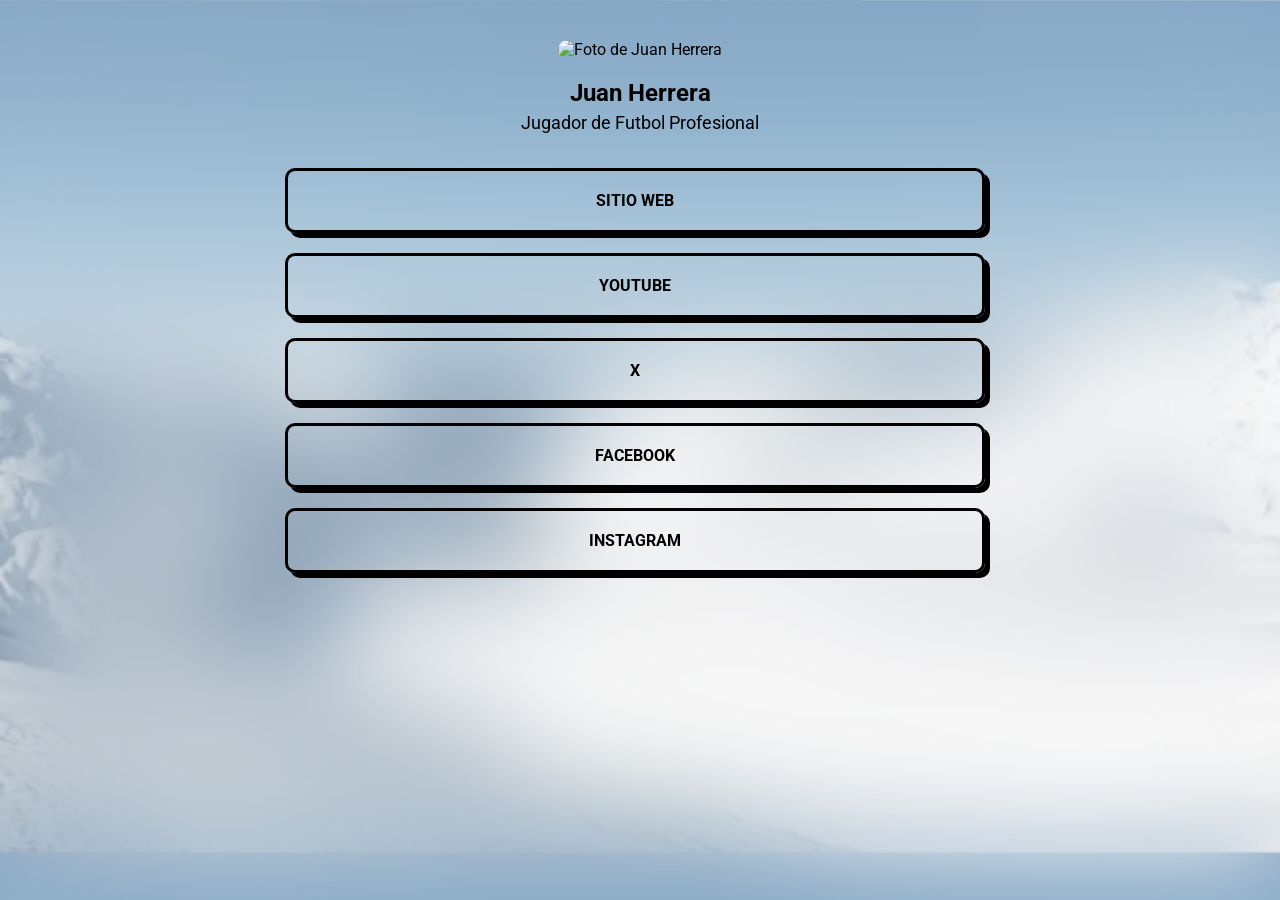
==== Links/index.html @ 7162a4f8 "Initial Commit" ====
<!DOCTYPE html>
<html lang="en">
<head>
    <meta charset="UTF-8">
    <meta name="viewport" content="width=device-width, initial-scale=1.0">
    <link rel="preconnect" href="https://fonts.googleapis.com">
    <link rel="preconnect" href="https://fonts.gstatic.com" crossorigin>
    <link href="https://fonts.googleapis.com/css2?family=Roboto:wght@100..900&display=swap" rel="stylesheet">

    <link rel="stylesheet" href="estilos.css">
    <title>Links</title>
</head>
<body>
    <main class="contenedor">
        <section class="bio">
            <img src="img/WhatsApp Image 2026-03-31 at 17.55.58.jpeg" alt=" Foto de Juan Herrera" class="foto">
            <h1 class="nombre">Juan Herrera</h1>
            <p class="descripcion">Jugador de Futbol Profesional</p>
        </section>
        <nav class="links">
            <a href="https://www.desarrolloweb.io" class="link sitio-web" target="_blank">Sitio Web</a>
            <a href="https://www.youtube.com/falconmasters" class="link youtube" target="_blank">Youtube</a>
            <a href="https://www.x.com/falconmasters" class="link x" target="_blank">X</a>
            <a href="https://www.facebook.com/falconmasters" class="link facebook" target="_blank">Facebook</a>
            <a href="https://www.instagram.com/" class="link instagram" target="_blank">Instagram</a>
        </nav>
    </main>
</body>
</html>
---- Links/estilos.css ----
*{
    padding: 0px;
    margin: 0px;
    box-sizing: border-box;
}

body{
    font-family: "Roboto", sans-serif;
    background-image: url('./../img/montaña-con-nieve.avif');
    background-size: cover;
    background-position: top;

    &::after{
        content: '';
        width: 100%;
        height: 100%;
        background: rgba(255, 255, 255, 0.3);
        position: absolute;
        top: 0;
        left: 0;
        backdrop-filter: blur(50px);
        z-index: 0;
    }
}

.contenedor{
    position: relative;
    z-index: 1;
    width: 90%;
    max-width: 700px;
    margin: auto;
    padding: 40px 0;

    .bio{
        text-align: center;
        margin-bottom: 40px;

        .foto{
            width: 150px;
            height: auto;
            aspect-ratio: 1/1;
            object-fit: cover;
            border-radius: 100px;
            margin-bottom: 20px;
        }

        .nombre{
            margin-bottom: 5px;
        }

        .descripcion{
            font-size: 18px;
        }
    }

    .links{
        .link{
            color: black;
            border: 3px solid black;
            border-radius: 10px;
            text-align: center;
            display: block;
            margin-bottom: 20px;
            text-decoration: none;
            text-transform: uppercase;
            padding: 20px;
            font-weight: 700;
            transition: 0.2s ease all;
            box-shadow: 5px 5px 0px 0px #000;
            transform: translate(-5px, -5px);

        
            &:hover{
                box-shadow: 2px 2px 0px 0px #000;
    }

            &:hover{
                color: #fff;
                transform: translate(0px, 0px);
            }

            &.sitio-web:hover{
                background: orange;
                color: black;
            }

            &.youtube:hover{
                background: #ff0000;
            }

            &.x:hover{
                background: #14171a;
            }

            &.facebook:hover{
                background: #1877f2;
            }

            &.instagram:hover{
                background: #c13584;
            }
        }
    }
}
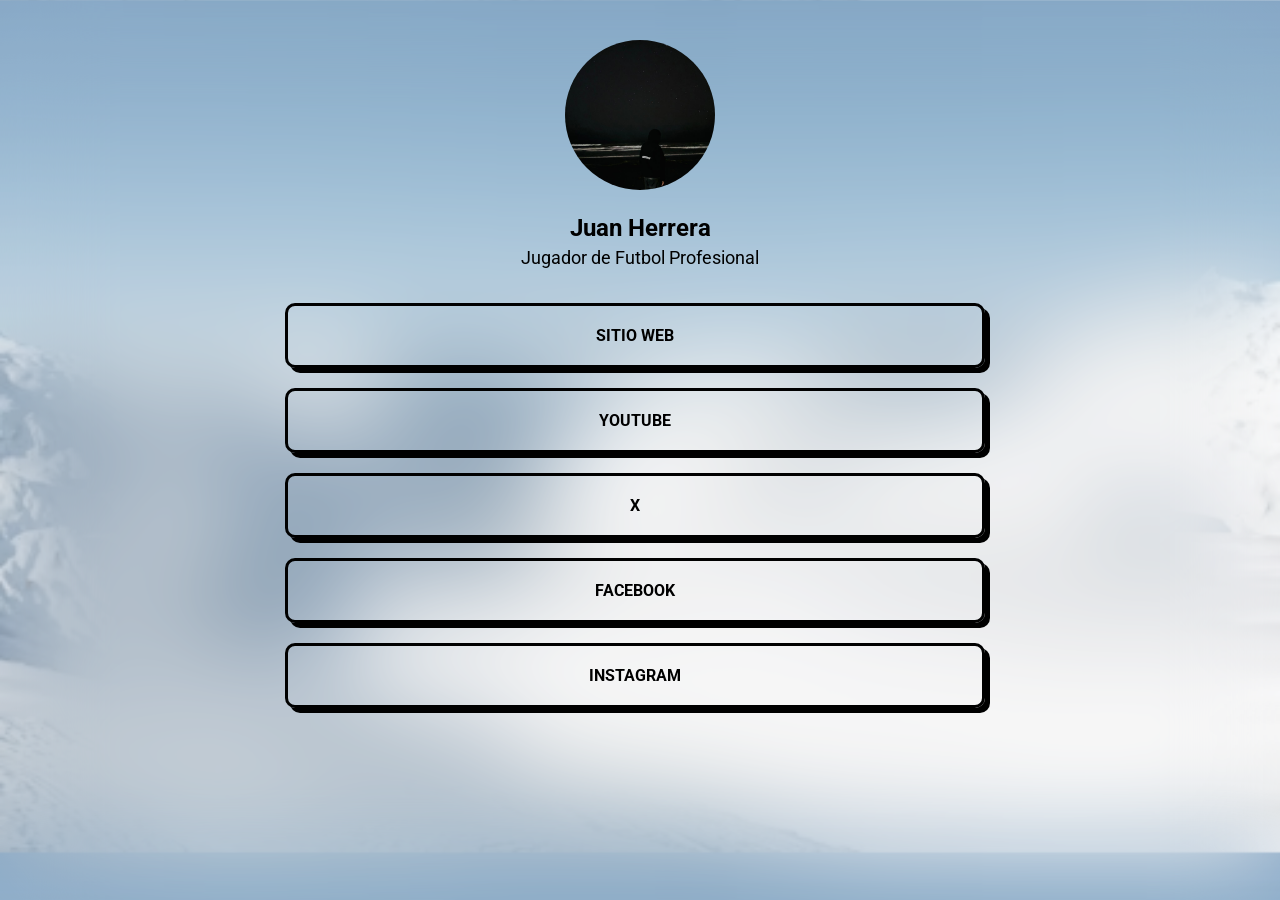
==== commit 2926cf39: "index" ====
--- a/Links/index.html
+++ b/Links/index.html
@@ -1,29 +1,58 @@
-<!DOCTYPE html>
+<!doctype html>
 <html lang="en">
-<head>
-    <meta charset="UTF-8">
-    <meta name="viewport" content="width=device-width, initial-scale=1.0">
-    <link rel="preconnect" href="https://fonts.googleapis.com">
-    <link rel="preconnect" href="https://fonts.gstatic.com" crossorigin>
-    <link href="https://fonts.googleapis.com/css2?family=Roboto:wght@100..900&display=swap" rel="stylesheet">
+  <head>
+    <meta charset="UTF-8" />
+    <meta name="viewport" content="width=device-width, initial-scale=1.0" />
+    <link rel="preconnect" href="https://fonts.googleapis.com" />
+    <link rel="preconnect" href="https://fonts.gstatic.com" crossorigin />
+    <link
+      href="https://fonts.googleapis.com/css2?family=Roboto:wght@100..900&display=swap"
+      rel="stylesheet"
+    />
 
-    <link rel="stylesheet" href="estilos.css">
+    <link rel="stylesheet" href="estilos.css" />
     <title>Links</title>
-</head>
-<body>
+  </head>
+  <body>
     <main class="contenedor">
-        <section class="bio">
-            <img src="img/WhatsApp Image 2026-03-31 at 17.55.58.jpeg" alt=" Foto de Juan Herrera" class="foto">
-            <h1 class="nombre">Juan Herrera</h1>
-            <p class="descripcion">Jugador de Futbol Profesional</p>
-        </section>
-        <nav class="links">
-            <a href="https://www.desarrolloweb.io" class="link sitio-web" target="_blank">Sitio Web</a>
-            <a href="https://www.youtube.com/falconmasters" class="link youtube" target="_blank">Youtube</a>
-            <a href="https://www.x.com/falconmasters" class="link x" target="_blank">X</a>
-            <a href="https://www.facebook.com/falconmasters" class="link facebook" target="_blank">Facebook</a>
-            <a href="https://www.instagram.com/" class="link instagram" target="_blank">Instagram</a>
-        </nav>
+      <section class="bio">
+        <img
+          src="../img/fotojuan.jpeg"
+          alt=" Foto de Juan Herrera"
+          class="foto"
+        />
+        <h1 class="nombre">Juan Herrera</h1>
+        <p class="descripcion">Jugador de Futbol Profesional</p>
+      </section>
+      <nav class="links">
+        <a
+          href="https://www.desarrolloweb.io"
+          class="link sitio-web"
+          target="_blank"
+          >Sitio Web</a
+        >
+        <a
+          href="https://www.youtube.com/falconmasters"
+          class="link youtube"
+          target="_blank"
+          >Youtube</a
+        >
+        <a href="https://www.x.com/falconmasters" class="link x" target="_blank"
+          >X</a
+        >
+        <a
+          href="https://www.facebook.com/falconmasters"
+          class="link facebook"
+          target="_blank"
+          >Facebook</a
+        >
+        <a
+          href="https://www.instagram.com/"
+          class="link instagram"
+          target="_blank"
+          >Instagram</a
+        >
+      </nav>
     </main>
-</body>
-</html>+  </body>
+</html>
